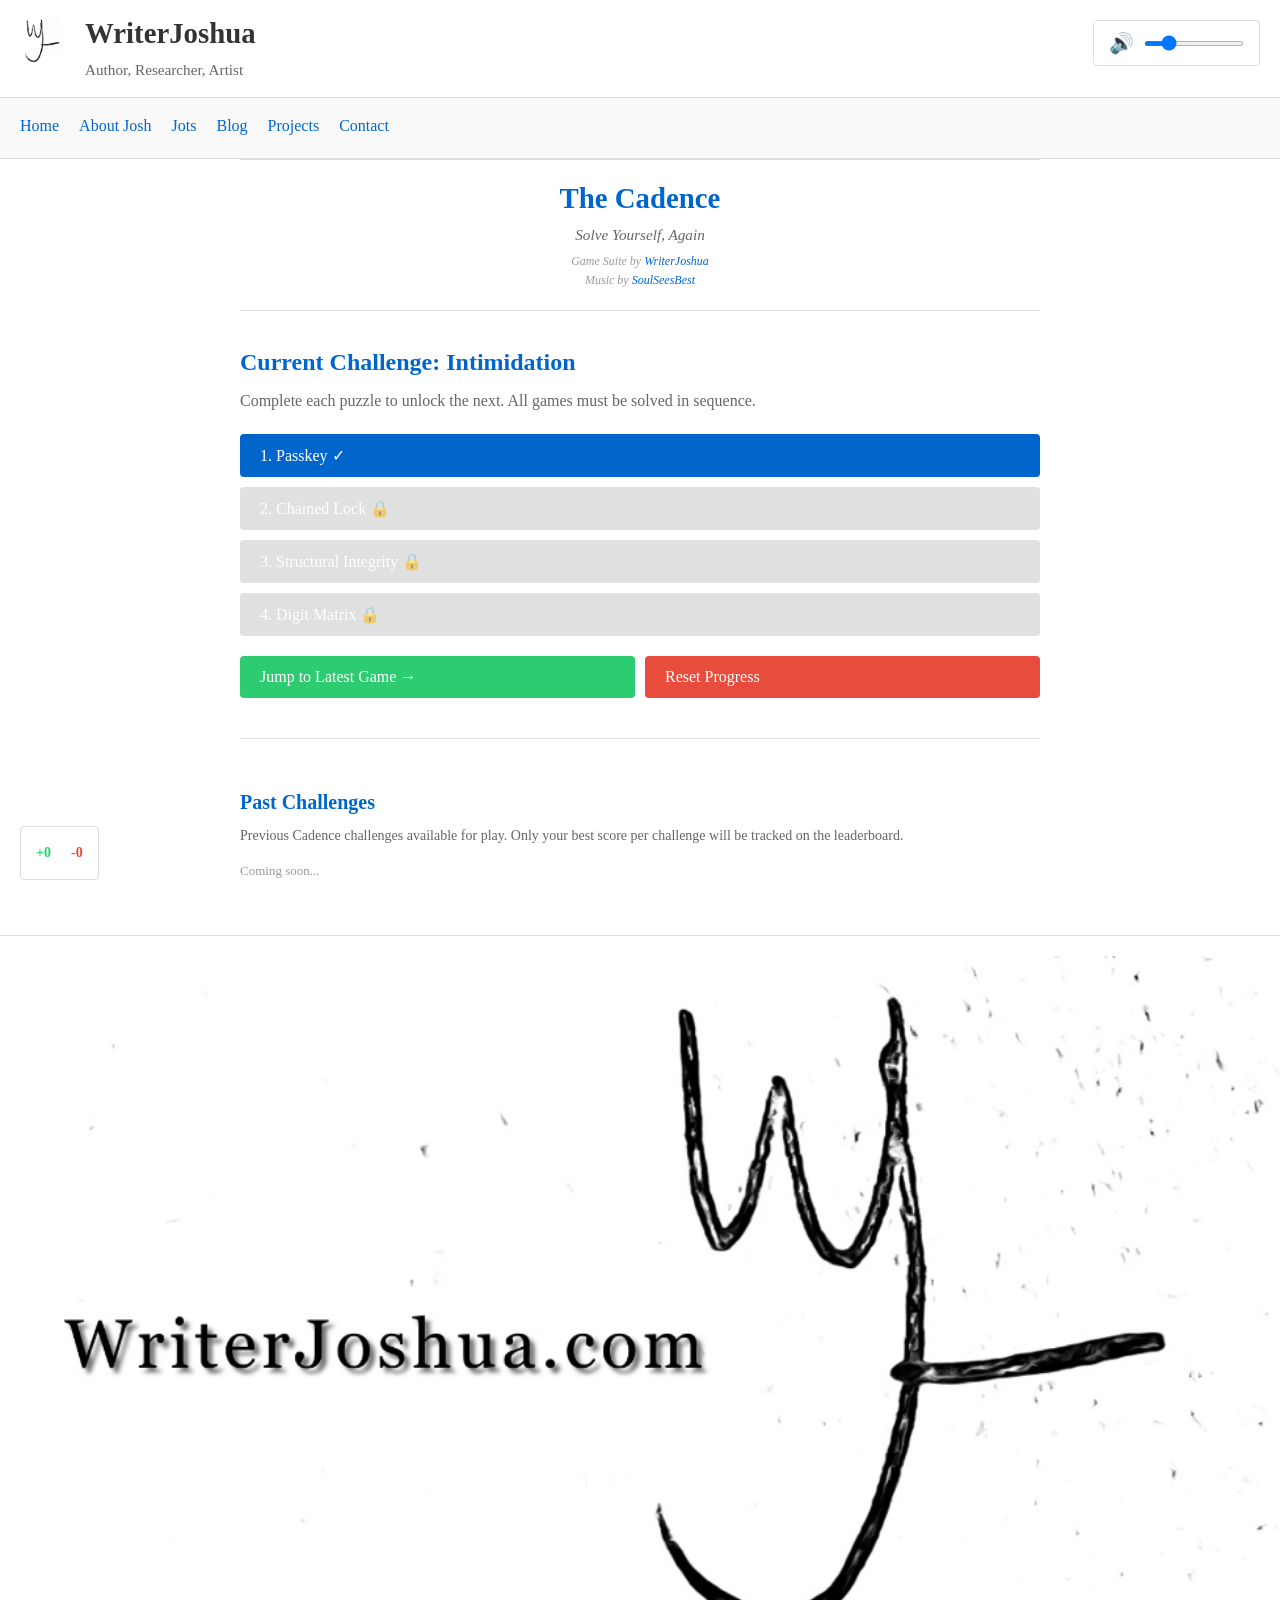
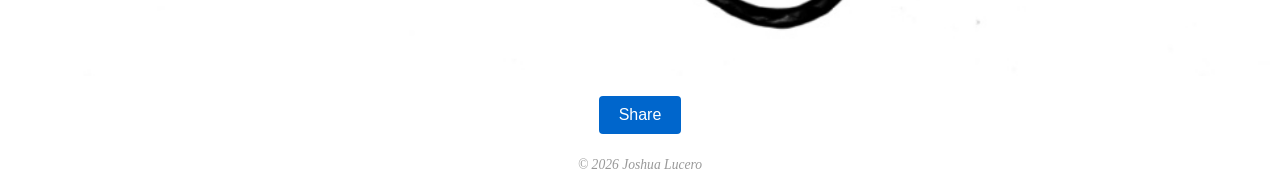
==== the-cadence/the-cadence.html @ 0d925781 "Update the-cadence.html" ====
<!DOCTYPE html>
<html lang="en">
<head>
  <meta charset="UTF-8">
  <meta name="viewport" content="width=device-width, initial-scale=1.0">
  <title>The Cadence - Solve Yourself, Again</title>
  <link rel="icon" href="data:image/svg+xml,<svg xmlns='http://www.w3.org/2000/svg' viewBox='0 0 100 100'><text y='75' font-size='75'>📚</text></svg>">
  <link rel="stylesheet" href="../assets/styles.css">
</head>
<body>
  <!-- STATIC HEADER -->
  <header>
    <a href="?page=home" class="header-link">
      <img src="../assets/media/writerjoshua.jpg" alt="WriterJoshua" class="profile-pic">
    </a>
    <div class="header-text">
      <h1>WriterJoshua</h1>
      <p>Author, Researcher, Artist</p>
    </div>
  </header>

  <!-- STATIC NAVIGATION -->
  <nav>
    <a href="../../" class="nav-link">Home</a>
    <a href="../../?page=about-josh" class="nav-link">About Josh</a>
    <a href="../../?page=jots" class="nav-link">Jots</a>
    <a href="../../?page=archive" class="nav-link">Blog</a>
    <a href="../../?page=projects" class="nav-link">Projects</a>
    <a href="../../?page=contact" class="nav-link">Contact</a>
  </nav>

  <!-- Volume Controls -->
  <div class="volume-controls">
    <button id="mute-btn" title="Toggle mute">🔊</button>
    <input type="range" id="volume-slider" min="0" max="100" value="20" title="Volume">
  </div>

  <!-- Score Indicator -->
  <div class="score-indicator">
    <div id="score-display">+0</div>
    <div id="error-display">-0</div>
  </div>

  <!-- MAIN CONTENT -->
  <main id="cadence-main">
    <div id="cadence-app">
    <!-- LANDING PAGE -->
    <div id="landing" class="screen">
      <div class="landing-header">
        <h1>The Cadence</h1>
        <p>Solve Yourself, Again</p>
        <p style="font-size: 12px; margin-top: 5px; color: var(--text-lighter);">Game Suite by <a href="the-cadence.md" target="_blank" style="color: var(--primary);">WriterJoshua</a></p>
        <p style="font-size: 12px; color: var(--text-lighter);">Music by <a href="https://soulseesbest.com" target="_blank" style="color: var(--primary);">SoulSeesBest</a></p>
      </div>
      
      <div class="container">
        <div class="volume-section">
          <h2>Current Challenge: Intimidation</h2>
          <p class="description">Complete each puzzle to unlock the next. All games must be solved in sequence.</p>
          <div id="game-list" class="game-list"></div>
          <div style="margin-top: 20px; display: flex; gap: 10px;">
            <button onclick="continueToNextGame()" class="game-button" style="flex: 1; background: #2ecc71;">Jump to Latest Game →</button>
            <button onclick="hardReset()" class="game-button" style="flex: 1; background: #e74c3c;">Reset Progress</button>
          </div>
        </div>
        
        <div class="archives-section">
          <h3>Past Challenges</h3>
          <p style="color: var(--text-light); font-size: 14px;">Previous Cadence challenges available for play. Only your best score per challenge will be tracked on the leaderboard.</p>
          <p style="color: #999; font-size: 13px;">Coming soon...</p>
        </div>
      </div>
    </div>

    <!-- GAME 1: WORDLE -->
    <div id="game-1" class="screen game-screen hidden">
      <div class="game-header">
        <button class="back-btn" onclick="showLanding()">← Back</button>
        <h2>Game 1: Passkey</h2>
      </div>
      
      <div class="container">
        <p class="game-description">Guess the 5 letter word in 6 attempts or less to continue. <em>Each incorrect guess deducts 25 points.</em></p>
        <div class="game-content">
          <div id="wordle-feedback" class="feedback"></div>
          <div id="wordle-attempts" class="attempts"></div>
          <div id="wordle-history" style="margin-bottom: 20px; padding: 15px; background: var(--bg-light); border-radius: var(--radius); min-height: 20px;"></div>
          <input type="text" id="wordle-input" class="game-input" placeholder="Type a word..." maxlength="5">
          <button id="wordle-submit" class="game-button">Submit</button>
        </div>
      </div>
    </div>

    <!-- GAME 2: WORD CHAIN -->
    <div id="game-2" class="screen game-screen hidden">
      <div class="game-header">
        <button class="back-btn" onclick="showLanding()">← Back</button>
        <h2>Game 2: Chained Lock</h2>
      </div>
      
      <div class="container">
        <p class="game-description">Connect the Passkey to the Final Word by guessing the next word in sequenced two-word phrases to continue. <em>Each incorrect guess deducts 25 points.</em></p>
        <div class="game-content">
          <div id="chain-display" class="chain-display-horizontal"></div>
          <div id="chain-feedback" class="feedback" style="margin-top: 20px;"></div>
          <input type="text" id="chain-input" class="game-input" placeholder="Guess the word...">
          <button id="chain-submit" class="game-button">Submit</button>
        </div>
      </div>
    </div>

    <!-- GAME 3: CRYPTOGRAM -->
    <div id="game-3" class="screen game-screen hidden">
      <div class="game-header">
        <button class="back-btn" onclick="showLanding()">← Back</button>
        <h2>Game 3: Structural Integrity</h2>
      </div>
      
      <div class="container">
        <p class="game-description">Fill in the missing words using the cryptographic key under each letter to continue. <em>Each incorrect guess deducts 25 points.</em></p>
        <div class="game-content">
          <div id="crypto-message" class="crypto-message"></div>
          
          <div id="crypto-grid" style="margin: 30px 0;"></div>
          
          <div class="crypto-solve-section">
            <p>Or type the full answer here:</p>
            <input type="text" id="crypto-solve-input" class="game-input" placeholder="Type the full message...">
          </div>
          
          <div id="crypto-feedback" class="feedback"></div>
          
          <button id="crypto-solve-btn" class="game-button">✓ Solve</button>
          <p style="text-align: center; margin-top: 10px;"><a href="#" onclick="handleCryptoSkip(); return false;" style="color: var(--primary); font-size: 14px;">Skip (-200 pts)</a></p>
        </div>
      </div>
    </div>

    <!-- GAME 4: SUDOKU -->
    <div id="game-4" class="screen game-screen hidden">
      <div class="game-header">
        <button class="back-btn" onclick="showLanding()">← Back</button>
        <h2>Game 4: Digit Matrix</h2>
      </div>
      
      <div class="container">
        <p class="game-description">Complete each series of 9x9 number puzzles to collect your final clue before you hit your stride.</p>
        <div class="game-content">
          <div id="sudoku-feedback" class="feedback"></div>
          <div id="sudoku-grid" class="sudoku-grid"></div>
          <button id="sudoku-submit" class="game-button">Submit</button>
        </div>
      </div>
    </div>

    <!-- FINAL SCREEN -->
    <div id="final-screen" class="screen hidden">
      <div class="game-header">
        <button class="back-btn" onclick="showLanding()">← Back</button>
        <h2>Solve the Cadence</h2>
      </div>
      
      <div class="container">
        <div id="final-stats" class="final-stats"></div>
        
        <div class="password-section">
          <h3>Enter Your Unlock Code</h3>
          <p>Combine Game 1 and The Current'mmyy'</p>
          <p>Password Is Case Sensitive</p>
          <input type="text" id="password-input" class="game-input" placeholder="cloud0226" style="font-size: 18px; letter-spacing: 2px;">
          <button id="password-submit" class="game-button">Verify</button>
          <div id="password-feedback" class="feedback"></div>
        </div>
        
        <div id="leaderboard-section" style="display: none;">
          <h3>Congratulations!</h3>
          <p>You've done it! The Cadence has been satisfied…for now.</p>
          <p style="font-size: 14px; margin-top: 20px;">Submit your email in the following Google Form to add your name to this month's leaderboard, and be notified with a chance to <em>Solve Yourself, Again.</em></p>
          <div style="display: flex; flex-direction: column; gap: 10px; margin-top: 20px;">
            <button id="leaderboard-submit" class="game-button" a href:"https://forms.gle/DFdKwSb244C4WEJy8">Submit Your Score</button></a>
            <a href="javascript:showLanding();" style="padding: 12px; text-align: center; background: var(--bg-light); color: var(--primary); border-radius: var(--radius); text-decoration: none; font-weight: 500;">Play Again</a>
            <a href="https://soulseesbest.com" target="_blank" style="padding: 12px; text-align: center; background: var(--bg-light); color: var(--primary); border-radius: var(--radius); text-decoration: none; font-weight: 500;">Follow the Music</a>
            <a href="the-cadence.md" target="_blank" style="padding: 12px; text-align: center; background: var(--bg-light); color: var(--primary); border-radius: var(--radius); text-decoration: none; font-weight: 500;">The Cadence: Codex</a>
          </div>
        </div>
      </div>
    </div>
  </main>

  <!-- STATIC FOOTER -->
  <footer>
    <img src="../assets/media/writerjoshua-banner.jpg" alt="WriterJoshua Banner" class="footer-banner" onerror="this.style.display='none';">
    <div class="footer-controls">
      <button class="share-btn" onclick="shareCurrentPage()">Share</button>
    </div>
    <p class="footer-copyright">&copy; 2026 Joshua Lucero</p>
  </footer>

  <!-- Scripts -->
  <script src="./cadence-data.js"></script>
  <script src="./cadence-script-game.js"></script>
  <script src="./cadence-script.js"></script>
</body>
</html>
---- assets/styles.css ----
/* ==========================================
   WRITERJOSHUA – MAIN STYLESHEET (with Cadence)
   ========================================== */

/* ===== CSS VARIABLES ===== */
:root {
  /* Colors – Light Mode */
  --primary: #0066cc;
  --primary-hover: #0052a3;
  --primary-light: #e6f2ff;
  
  --text: #333;
  --text-light: #666;
  --text-lighter: #999;
  
  --border: #ddd;
  --bg: #fff;
  --bg-light: #f9f9f9;
  --bg-code: #f4f4f4;
  
  --link-visited: #551a8b;
  
  /* Spacing */
  --sp-xs: 5px;
  --sp-sm: 10px;
  --sp-md: 15px;
  --sp-lg: 20px;
  --sp-xl: 40px;
  
  /* Typography */
  --ff-serif: Georgia, serif;
  --ff-mono: "Monaco", "Courier New", monospace;
  --lh: 1.6;
  
  /* Layout */
  --max-width: 800px;
  --radius: 4px;
  
  /* Transitions */
  --trans: 0.2s ease;
}

/* Dark mode color overrides */
@media (prefers-color-scheme: dark) {
  :root {
    --primary: #66b3ff;
    --primary-hover: #4d9eff;
    --primary-light: rgba(102, 179, 255, 0.15);
    
    --text: #e0e0e0;
    --text-light: #999;
    --text-lighter: #666;
    
    --border: #444;
    --bg: #1e1e1e;
    --bg-light: #2d2d2d;
    --bg-code: #2d2d2d;
    
    --link-visited: #b399d4;
  }
}

/* ===== RESET ===== */
* {
  margin: 0;
  padding: 0;
  box-sizing: border-box;
}

/* ===== BASE TYPOGRAPHY ===== */
body {
  font-family: var(--ff-serif);
  font-size: 16px;
  line-height: var(--lh);
  color: var(--text);
  background: var(--bg);
}

h1, h2, h3, h4, h5, h6 {
  font-weight: 600;
  line-height: 1.3;
  margin-top: 1.5em;
  margin-bottom: 0.5em;
}

h1 { font-size: 2em; }
h2 { font-size: 1.5em; }
h3 { font-size: 1.25em; }

p {
  margin-bottom: 1em;
}

/* ===== LINKS ===== */
a {
  color: var(--primary);
  text-decoration: none;
  transition: color var(--trans);
}

a:visited {
  color: var(--link-visited);
}

a:hover {
  text-decoration: underline;
}

a:focus-visible {
  outline: 2px solid var(--primary);
  outline-offset: 2px;
  border-radius: var(--radius);
}

/* ===== CODE ===== */
code {
  font-family: var(--ff-mono);
  font-size: 0.9em;
  background: var(--bg-code);
  color: var(--text);
  padding: 2px 6px;
  border-radius: var(--radius);
}

pre {
  background: var(--bg-code);
  color: var(--text);
  padding: var(--sp-lg);
  border-radius: var(--radius);
  overflow-x: auto;
  margin: 1em 0;
  line-height: 1.4;
}

pre code {
  background: none;
  padding: 0;
  font-size: 0.95em;
}

/* ===== LISTS ===== */
ul, ol {
  margin-left: 2em;
  margin-bottom: 1em;
}

li {
  margin-bottom: 0.5em;
}

/* ===== BLOCKQUOTES ===== */
blockquote {
  border-left: 4px solid var(--border);
  padding-left: 1em;
  margin: 1em 0;
  color: var(--text-light);
  font-style: italic;
}

/* ===== LAYOUT ===== */
html {
  height: 100%;
}

body {
  display: flex;
  flex-direction: column;
  min-height: 100vh;
}

header {
  flex-shrink: 0;
}

nav {
  flex-shrink: 0;
}

main {
  flex: 1;
  max-width: var(--max-width);
  width: 100%;
  margin: 0 auto;
  padding: var(--sp-lg);
}

footer {
  flex-shrink: 0;
  margin-top: auto;
}

/* ===== HEADER ===== */
header {
  display: flex;
  align-items: flex-start;
  gap: var(--sp-lg);
  padding: var(--sp-md);
  border-bottom: 1px solid var(--border);
}

header h1 {
  margin-top: 0;
  margin-bottom: 0.2em;
  font-size: 1.8em;
}

header p {
  margin: 0;
  color: var(--text-light);
  font-size: 0.95em;
}

.profile-pic {
  width: 50px;
  height: 50px;
  border-radius: var(--radius);
  object-fit: cover;
  flex-shrink: 0;
}

.header-link {
  display: block;
  border-radius: var(--radius);
}

.header-link:focus-visible {
  outline: 2px solid var(--primary);
  outline-offset: 2px;
}

/* ===== NAVIGATION ===== */
nav {
  background: var(--bg-light);
  border-bottom: 1px solid var(--border);
  padding: var(--sp-md) var(--sp-lg);
  display: flex;
  flex-wrap: wrap;
  gap: var(--sp-lg);
}

nav a {
  color: var(--primary);
  font-weight: 500;
  transition: all var(--trans);
  padding-bottom: 2px;
  border-bottom: 2px solid transparent;
}

nav a:hover,
nav a.active {
  border-bottom-color: var(--primary);
  text-decoration: none;
}

nav a:focus-visible {
  outline: 2px solid var(--primary);
  outline-offset: 4px;
}

/* ===== FOOTER ===== */
footer {
  margin-top: var(--sp-xl);
  padding-top: var(--sp-lg);
  border-top: 1px solid var(--border);
}

.footer-banner {
  width: 100%;
  height: auto;
  border-radius: var(--radius);
  display: block;
  margin-bottom: var(--sp-lg);
}

.footer-controls {
  text-align: center;
  margin: var(--sp-lg) 0;
}

.share-btn {
  background: var(--primary);
  color: #fff;
  border: none;
  padding: var(--sp-sm) var(--sp-lg);
  border-radius: var(--radius);
  cursor: pointer;
  font-size: 1em;
  font-weight: 500;
  transition: background var(--trans), transform var(--trans);
}

.share-btn:hover {
  background: var(--primary-hover);
}

.share-btn:active {
  transform: scale(0.98);
}

.share-btn:focus-visible {
  outline: 2px solid var(--primary);
  outline-offset: 2px;
}

.footer-copyright {
  text-align: center;
  font-size: 0.85em;
  font-style: italic;
  color: var(--text-lighter);
  margin: 0;
}

/* ===== JOTS ===== */
.jot {
  border: 1px solid var(--border);
  border-radius: var(--radius);
  padding: var(--sp-lg);
  margin-bottom: var(--sp-lg);
  background: var(--bg-light);
  transition: box-shadow var(--trans);
}

.jot:hover {
  box-shadow: 0 2px 8px rgba(0, 0, 0, 0.08);
}

.jot h2 {
  margin-top: 0;
  font-size: 1.3em;
}

.jot-meta {
  font-size: 0.85em;
  color: var(--text-lighter);
  margin: -0.5em 0 1em 0;
}

.jot-image {
  width: 100%;
  height: auto;
  border-radius: var(--radius);
  margin-top: var(--sp-md);
  display: block;
}

/* ===== ARCHIVE ===== */
.archive-image {
  width: 100%;
  height: auto;
  border-radius: var(--radius);
  margin: var(--sp-lg) 0;
  display: block;
}

.post-excerpt {
  margin: var(--sp-xs) 0 0 0;
  font-size: 0.95em;
  color: var(--text-light);
}

/* ===== PROJECTS ===== */
.projects-grid {
  display: grid;
  grid-template-columns: repeat(auto-fill, minmax(280px, 1fr));
  gap: var(--sp-lg);
  margin: var(--sp-xl) 0;
}

.project-card {
  border: 1px solid var(--border);
  border-radius: var(--radius);
  overflow: hidden;
  background: var(--bg);
  transition: transform var(--trans), box-shadow var(--trans);
}

.project-card:hover {
  transform: translateY(-4px);
  box-shadow: 0 8px 16px rgba(0, 0, 0, 0.12);
}

.project-card a {
  display: block;
  color: inherit;
  text-decoration: none;
}

.project-card a:focus-visible {
  outline: 2px solid var(--primary);
  outline-offset: -2px;
}

.project-image {
  width: 100%;
  height: 200px;
  object-fit: cover;
  display: block;
}

.project-card h2 {
  margin: var(--sp-md) var(--sp-md) 0 var(--sp-md);
  font-size: 1.2em;
}

.project-excerpt {
  padding: 0 var(--sp-md) var(--sp-md) var(--sp-md);
  font-size: 0.95em;
  color: var(--text-light);
}

.projects-image {
  width: 100%;
  height: auto;
  border-radius: var(--radius);
  margin: var(--sp-lg) 0;
  display: block;
}

/* ===== MARKDOWN IMAGES ===== */
#content img {
  max-width: 100%;
  height: auto;
  border-radius: var(--radius);
  margin: var(--sp-lg) 0;
  display: block;
}

@media (max-width: 768px) {
  #content img {
    margin: var(--sp-md) 0;
  }
}

@media (max-width: 480px) {
  #content img {
    margin: var(--sp-sm) 0;
  }
}

/* ===== UTILITIES ===== */
.error {
  background: rgba(211, 47, 47, 0.1);
  border-left: 4px solid #d32f2f;
  color: #d32f2f;
  padding: var(--sp-lg);
  border-radius: var(--radius);
  margin: var(--sp-lg) 0;
}

/* ===== ACCESSIBILITY ===== */
@media (prefers-reduced-motion: reduce) {
  * {
    animation-duration: 0.01ms !important;
    animation-iteration-count: 1 !important;
    transition-duration: 0.01ms !important;
  }
}

/* ===== CONTENT IMAGES (Markdown) ===== */
#content img {
  max-width: 100%;
  height: auto;
  border-radius: var(--radius);
  margin: var(--sp-lg) 0;
  display: block;
}

#content img:first-child {
  margin-top: 0;
}

/* ===== POST METADATA ===== */
.post-meta {
  color: var(--text-light);
  font-size: 0.95em;
  font-style: italic;
  margin: -0.5em 0 1em 0;
}

.post-image {
  max-width: 100%;
  height: auto;
  border-radius: var(--radius);
  margin: var(--sp-lg) 0;
  display: block;
}

.post-excerpt {
  color: var(--text-light);
  font-size: 1em;
  margin: var(--sp-md) 0;
}

/* ===== RESPONSIVE DESIGN ===== */

/* Tablet (768px and below) */
@media (max-width: 768px) {
  body {
    font-size: 15px;
  }

  header {
    flex-direction: column;
    align-items: center;
    text-align: center;
    gap: var(--sp-md);
  }

  header h1 {
    font-size: 1.5em;
  }

  nav {
    justify-content: center;
    gap: var(--sp-md);
    padding: var(--sp-md);
  }

  nav a {
    font-size: 0.9em;
  }

  h1 { font-size: 1.6em; }
  h2 { font-size: 1.25em; }

  #content, main {
    padding: var(--sp-md);
  }

  .jot {
    padding: var(--sp-md);
  }

  .projects-grid {
    grid-template-columns: 1fr;
    gap: var(--sp-md);
  }

  .project-card h2 {
    margin: var(--sp-sm) var(--sp-sm) 0 var(--sp-sm);
  }

  .project-excerpt {
    padding: 0 var(--sp-sm) var(--sp-sm) var(--sp-sm);
  }
}

/* Mobile (480px and below) */
@media (max-width: 480px) {
  body {
    font-size: 14px;
  }

  header {
    padding: var(--sp-sm);
  }

  header h1 {
    font-size: 1.3em;
  }

  header p {
    font-size: 0.9em;
  }

  .profile-pic {
    width: 40px;
    height: 40px;
  }

  nav {
    gap: var(--sp-sm);
    padding: var(--sp-sm);
  }

  nav a {
    font-size: 0.8em;
    padding-bottom: 1px;
  }

  h1 { font-size: 1.4em; }
  h2 { font-size: 1.1em; }

  #content, main {
    padding: var(--sp-sm);
  }

  code {
    font-size: 0.85em;
  }

  pre {
    padding: var(--sp-md);
    font-size: 0.85em;
  }

  .jot {
    padding: var(--sp-sm);
    margin-bottom: var(--sp-md);
  }

  .footer-banner {
    margin-bottom: var(--sp-md);
  }

  .share-btn {
    padding: var(--sp-sm) var(--sp-md);
    font-size: 0.9em;
  }
}

/* ===== THE CADENCE GAME STYLES ===== */
/* Added for /the-cadence/ integration */

#cadence-app {
  max-width: 100%;
}

.screen {
  animation: fadeIn 0.3s ease-in;
}

.hidden {
  display: none !important;
}

@keyframes fadeIn {
  from {
    opacity: 0;
    transform: translateY(10px);
  }
  to {
    opacity: 1;
    transform: translateY(0);
  }
}

/* Landing Page */
#landing {
  padding: 0;
}

.landing-header {
  padding: 20px 0;
  text-align: center;
  border-top: 1px solid var(--border);
  border-bottom: 1px solid var(--border);
  margin-bottom: 20px;
}

.landing-header h1 {
  font-size: 1.8em;
  margin: 0 0 5px 0;
  color: var(--primary);
}

.landing-header p {
  margin: 0;
  font-style: italic;
  color: var(--text-light);
  font-size: 0.95em;
}

.volume-controls {
  position: fixed;
  top: 20px;
  right: 20px;
  display: flex;
  align-items: center;
  gap: 10px;
  background: var(--bg);
  padding: 10px 15px;
  border: 1px solid var(--border);
  border-radius: var(--radius);
  z-index: 1000;
}

#mute-btn {
  background: none;
  border: none;
  font-size: 20px;
  cursor: pointer;
}

#volume-slider {
  width: 100px;
  height: 5px;
  cursor: pointer;
}

#cadence-main {
  flex: 1;
  padding: 0;
}

.volume-section {
  margin-bottom: 40px;
}

.volume-section h2 {
  color: var(--primary);
  margin-bottom: 10px;
  margin-top: 1.5em;
}

.volume-section .description {
  color: var(--text-light);
  margin-bottom: 20px;
}

.game-list {
  display: grid;
  gap: 10px;
}

.game-button {
  padding: 12px 20px;
  background: var(--primary);
  color: #fff;
  border: none;
  border-radius: var(--radius);
  cursor: pointer;
  font-size: 16px;
  font-weight: 500;
  transition: all 0.2s;
  text-align: left;
  font-family: var(--ff-serif);
}

.game-button:hover:not(:disabled) {
  background: var(--primary-hover);
  transform: translateX(5px);
}

.game-button:disabled {
  background: #ccc;
  cursor: not-allowed;
  opacity: 0.6;
}

.archives-section {
  margin-top: 40px;
  padding-top: 20px;
  border-top: 1px solid var(--border);
}

.archives-section h3 {
  color: var(--primary);
  margin-bottom: 10px;
}

/* Game Screens */
.game-screen {
  padding: 0;
}

.game-header {
  background: var(--bg-light);
  padding: 20px;
  display: flex;
  align-items: center;
  gap: 20px;
  border-bottom: 1px solid var(--border);
}

.back-btn {
  background: var(--primary);
  border: none;
  color: #fff;
  padding: 8px 16px;
  border-radius: var(--radius);
  cursor: pointer;
  font-size: 14px;
  transition: background 0.2s;
  font-family: var(--ff-serif);
}

.back-btn:hover {
  background: var(--primary-hover);
}

.game-header h2 {
  margin: 0;
  flex: 1;
}

.game-description {
  color: var(--text-light);
  margin-bottom: 20px;
  font-size: 14px;
  font-style: italic;
}

.game-content {
  padding: 20px;
}

.game-input {
  width: 100%;
  padding: 10px;
  border: 1px solid var(--border);
  border-radius: var(--radius);
  font-size: 16px;
  margin-bottom: 15px;
  font-family: var(--ff-serif);
}

.game-input:focus {
  outline: none;
  border-color: var(--primary);
  box-shadow: 0 0 0 2px rgba(0, 102, 204, 0.1);
}

.feedback {
  padding: 12px;
  margin-bottom: 15px;
  border-radius: var(--radius);
  font-weight: 500;
  min-height: 20px;
}

.feedback.correct {
  background: #d4edda;
  color: #155724;
  border: 1px solid #c3e6cb;
}

.feedback.error {
  background: #f8d7da;
  color: #721c24;
  border: 1px solid #f5c6cb;
}

.attempts,
.progress {
  color: var(--text-light);
  font-size: 14px;
  margin-bottom: 15px;
}

/* Score Display */
.score-indicator {
  position: fixed;
  bottom: 20px;
  left: 20px;
  display: flex;
  gap: 20px;
  padding: 15px;
  background: var(--bg);
  border: 1px solid var(--border);
  border-radius: var(--radius);
  font-size: 14px;
  z-index: 999;
}

#score-display {
  color: #2ecc71;
  font-weight: 600;
}

#error-display {
  color: #e74c3c;
  font-weight: 600;
}

/* Word Chain */
.chain-display {
  display: flex;
  align-items: center;
  justify-content: center;
  gap: 10px;
  margin-bottom: 30px;
  flex-wrap: wrap;
}

.chain-word {
  background: var(--primary);
  color: #fff;
  padding: 10px 15px;
  border-radius: var(--radius);
  font-weight: 600;
}

#chain-display {
  background: #fff;
  border: 2px solid var(--primary);
  padding: 10px 15px;
  border-radius: var(--radius);
  font-weight: 600;
  min-width: 100px;
  text-align: center;
  font-size: 18px;
  letter-spacing: 2px;
}

.arrow {
  color: var(--primary);
  font-weight: bold;
}

.chain-display-horizontal {
  display: flex;
  align-items: center;
  justify-content: center;
  gap: 12px;
  flex-wrap: wrap;
  padding: 20px;
  background: var(--bg-light);
  border-radius: var(--radius);
  margin-bottom: 20px;
}

.chain-item {
  padding: 10px 15px;
  border-radius: 4px;
  font-weight: 600;
  font-size: 16px;
  min-width: 80px;
  text-align: center;
}

.chain-completed {
  background: var(--primary);
  color: white;
}

.chain-current {
  background: #f39c12;
  color: white;
  border: 2px solid var(--primary);
}

.chain-future {
  background: #ddd;
  color: var(--text-light);
}

/* Cryptogram */
#crypto-message {
  background: var(--bg-light);
  padding: 30px 20px;
  border: 1px solid var(--border);
  border-radius: var(--radius);
  text-align: center;
  display: flex;
  flex-wrap: wrap;
  align-items: flex-end;
  justify-content: center;
  gap: 20px;
  min-height: 140px;
}

.crypto-block {
  display: inline-block;
  width: 36px;
  height: 44px;
  border: none;
  border-bottom: 3px solid var(--primary);
  text-align: center;
  line-height: 44px;
  font-size: 22px;
  font-weight: bold;
  font-family: var(--ff-mono);
  color: var(--primary);
  background: white;
  cursor: pointer;
  transition: all 0.1s;
}

.crypto-block:focus {
  outline: 2px solid var(--primary);
  outline-offset: 2px;
  border-radius: 2px;
}

.crypto-block.correct-letter {
  background: #d4edda;
  color: #155724;
  border-color: #28a745;
}

.crypto-block.error-letter {
  background: #f8d7da;
  border-color: #dc3545;
  animation: shake 0.3s;
}

.crypto-solve-section {
  background: var(--bg-light);
  padding: 15px;
  border-radius: var(--radius);
  margin-bottom: 20px;
}

.crypto-solve-section p {
  margin-bottom: 10px;
  color: var(--text-light);
  font-size: 14px;
}

#crypto-solve-btn {
  width: 100%;
  padding: 12px;
  border: none;
  border-radius: var(--radius);
  cursor: pointer;
  font-weight: 500;
  font-family: var(--ff-serif);
  transition: all 0.2s;
  background: var(--primary);
  color: #fff;
}

#crypto-solve-btn:hover:not(:disabled) {
  background: var(--primary-hover);
}

/* Sudoku */
#sudoku-grid {
  display: grid;
  grid-template-columns: repeat(9, 1fr);
  gap: 0;
  background: var(--text);
  padding: 2px;
  margin-bottom: 20px;
  border: 3px solid var(--text);
  width: 100%;
  max-width: 400px;
  margin-left: auto;
  margin-right: auto;
}

.sudoku-cell {
  width: 100%;
  aspect-ratio: 1;
  padding: 0;
  border: 1px solid #ccc;
  text-align: center;
  font-size: 18px;
  font-weight: 600;
  background: var(--bg);
  color: var(--primary);
  font-family: var(--ff-mono);
}

.sudoku-cell.puzzle-cell {
  background: var(--bg-light);
  color: var(--text);
  font-weight: 700;
}

.sudoku-cell:focus {
  outline: 2px solid var(--primary);
  outline-offset: -1px;
}

.sudoku-cell.correct {
  background: #d4edda;
  color: #155724;
}

.sudoku-cell.error {
  background: #f8d7da;
  animation: shake 0.3s;
}

.sudoku-cell.border-right {
  border-right: 3px solid var(--text);
}

.sudoku-cell.border-bottom {
  border-bottom: 3px solid var(--text);
}

@keyframes shake {
  0%, 100% { transform: translateX(0); }
  25% { transform: translateX(-5px); }
  75% { transform: translateX(5px); }
}

/* Final Screen */
#final-screen {
  padding: 0;
}

.final-stats {
  background: var(--bg-light);
  padding: 20px;
  border-top: 1px solid var(--border);
  border-bottom: 1px solid var(--border);
}

.final-stats h2 {
  color: var(--primary);
  margin-bottom: 15px;
}

.final-stats p {
  margin: 10px 0;
}

.final-stats hr {
  border: none;
  border-top: 1px solid var(--border);
  margin: 15px 0;
}

.password-section {
  padding: 20px;
}

.password-section h3 {
  color: var(--primary);
  margin-bottom: 10px;
  margin-top: 1.5em;
}

.password-section p {
  color: var(--text-light);
  margin-bottom: 15px;
  font-size: 14px;
}

#leaderboard-section {
  padding: 20px;
  border-top: 1px solid var(--border);
  text-align: center;
}

#leaderboard-section h3 {
  color: var(--primary);
  margin-top: 1.5em;
}

#leaderboard-submit {
  background: #2ecc71;
  color: #fff;
}

#leaderboard-submit:hover:not(:disabled) {
  background: #27ae60;
}

/* Responsive */
@media (max-width: 768px) {
  .volume-controls {
    top: 10px;
    right: 10px;
    font-size: 14px;
  }

  #volume-slider {
    width: 70px;
  }

  .game-header {
    flex-direction: column;
    align-items: flex-start;
  }

  .chain-display {
    gap: 8px;
  }

  .crypto-buttons {
    grid-template-columns: 1fr;
  }

  .crypto-block {
    width: 28px;
    height: 36px;
    line-height: 36px;
    font-size: 20px;
    margin: 0 3px;
  }

  #crypto-message {
    font-size: 20px;
    letter-spacing: 4px;
    padding: 20px 10px;
  }

  #sudoku-grid {
    max-width: 100%;
  }

  .score-indicator {
    bottom: 10px;
    left: 10px;
    flex-direction: column;
    gap: 10px;
  }
}
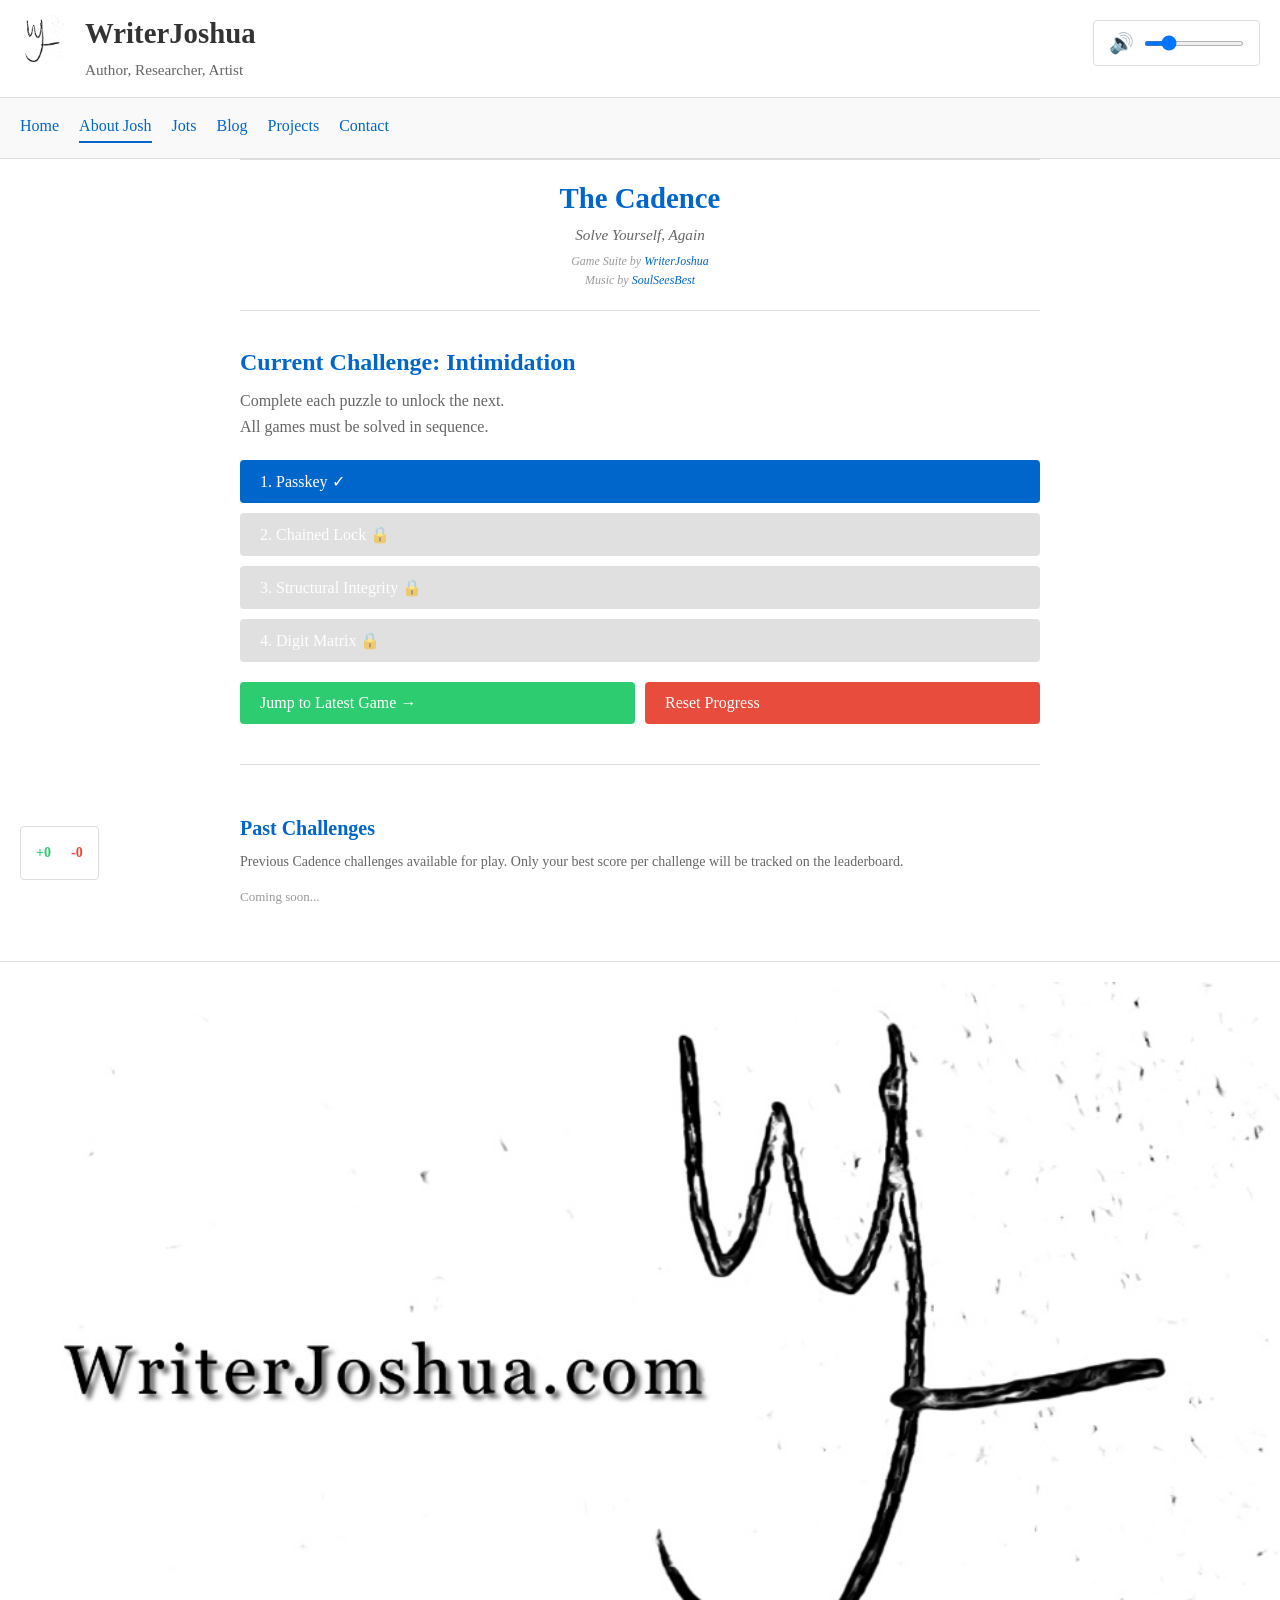
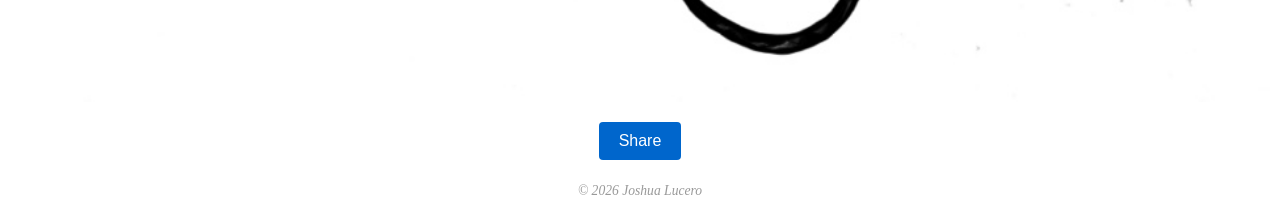
==== commit 8a9b5bb1: "Update the-cadence.html" ====
--- a/the-cadence/the-cadence.html
+++ b/the-cadence/the-cadence.html
@@ -10,7 +10,7 @@
 <body>
   <!-- STATIC HEADER -->
   <header>
-    <a href="?page=home" class="header-link">
+    <a href="index.html?page=home" class="header-link">
       <img src="../assets/media/writerjoshua.jpg" alt="WriterJoshua" class="profile-pic">
     </a>
     <div class="header-text">
@@ -21,14 +21,19 @@
 
   <!-- STATIC NAVIGATION -->
   <nav>
-    <a href="../../" class="nav-link">Home</a>
-    <a href="../../?page=about-josh" class="nav-link">About Josh</a>
-    <a href="../../?page=jots" class="nav-link">Jots</a>
-    <a href="../../?page=archive" class="nav-link">Blog</a>
-    <a href="../../?page=projects" class="nav-link">Projects</a>
-    <a href="../../?page=contact" class="nav-link">Contact</a>
+    <a href="/index.html?page=home" class="nav-link">Home</a>
+    <a href="index.html?page=about-josh" class="nav-link">About Josh</a>
+    <a href="/index.html?page=jots" class="nav-link">Jots</a>
+    <a href="/index.html?page=archive" class="nav-link">Blog</a>
+    <a href="/index.html?page=projects" class="nav-link">Projects</a>
+    <a href="/index.html?page=contact" class="nav-link">Contact</a>
   </nav>
-
+  
+ <!-- Scripts -->
+  <script src="./cadence-data.js"></script>
+  <script src="./cadence-script-game.js"></script>
+  <script src="./cadence-script.js"></script>
+  
   <!-- Volume Controls -->
   <div class="volume-controls">
     <button id="mute-btn" title="Toggle mute">🔊</button>
@@ -49,14 +54,14 @@
       <div class="landing-header">
         <h1>The Cadence</h1>
         <p>Solve Yourself, Again</p>
-        <p style="font-size: 12px; margin-top: 5px; color: var(--text-lighter);">Game Suite by <a href="the-cadence.md" target="_blank" style="color: var(--primary);">WriterJoshua</a></p>
-        <p style="font-size: 12px; color: var(--text-lighter);">Music by <a href="https://soulseesbest.com" target="_blank" style="color: var(--primary);">SoulSeesBest</a></p>
+        <p style="font-size: 12px; margin-top: 5px; color: var(--text-lighter);">Game Suite by <a href="index.html?page=the-cadence.md" target="_blank" style="color: var(--primary);">WriterJoshua</a></p>
+        <p style="font-size: 12px; color: var(--text-lighter);">Music by <a href="index.html?page=soulseesbest" target="_blank" style="color: var(--primary);">SoulSeesBest</a></p>
       </div>
       
       <div class="container">
         <div class="volume-section">
           <h2>Current Challenge: Intimidation</h2>
-          <p class="description">Complete each puzzle to unlock the next. All games must be solved in sequence.</p>
+          <p class="description">Complete each puzzle to unlock the next. <br>All games must be solved in sequence.</p>
           <div id="game-list" class="game-list"></div>
           <div style="margin-top: 20px; display: flex; gap: 10px;">
             <button onclick="continueToNextGame()" class="game-button" style="flex: 1; background: #2ecc71;">Jump to Latest Game →</button>
@@ -85,7 +90,7 @@
           <div id="wordle-feedback" class="feedback"></div>
           <div id="wordle-attempts" class="attempts"></div>
           <div id="wordle-history" style="margin-bottom: 20px; padding: 15px; background: var(--bg-light); border-radius: var(--radius); min-height: 20px;"></div>
-          <input type="text" id="wordle-input" class="game-input" placeholder="Type a word..." maxlength="5">
+          <input type="text" id="wordle-input" class="game-input" placeholder="Type a 5 letter word..." maxlength="5" onkeypress="if(event.key==='Enter')handleWordleGuess();">
           <button id="wordle-submit" class="game-button">Submit</button>
         </div>
       </div>
@@ -103,7 +108,7 @@
         <div class="game-content">
           <div id="chain-display" class="chain-display-horizontal"></div>
           <div id="chain-feedback" class="feedback" style="margin-top: 20px;"></div>
-          <input type="text" id="chain-input" class="game-input" placeholder="Guess the word...">
+          <input type="text" id="chain-input" class="game-input" placeholder="Guess the next word..." onkeypress="if(event.key==='Enter')handleChainGuess();">
           <button id="chain-submit" class="game-button">Submit</button>
         </div>
       </div>
@@ -117,16 +122,11 @@
       </div>
       
       <div class="container">
-        <p class="game-description">Fill in the missing words using the cryptographic key under each letter to continue. <em>Each incorrect guess deducts 25 points.</em></p>
+        <p class="game-description">Fill in the missing letters using the cryptographic key. <em>Each incorrect guess deducts 25 points.</em></p>
         <div class="game-content">
           <div id="crypto-message" class="crypto-message"></div>
           
           <div id="crypto-grid" style="margin: 30px 0;"></div>
-          
-          <div class="crypto-solve-section">
-            <p>Or type the full answer here:</p>
-            <input type="text" id="crypto-solve-input" class="game-input" placeholder="Type the full message...">
-          </div>
           
           <div id="crypto-feedback" class="feedback"></div>
           
@@ -157,31 +157,30 @@
     <div id="final-screen" class="screen hidden">
       <div class="game-header">
         <button class="back-btn" onclick="showLanding()">← Back</button>
-        <h2>Solve the Cadence</h2>
+        <h2>The Cadence Solve</h2>
       </div>
-      
-      <div class="container">
-        <div id="final-stats" class="final-stats"></div>
-        
-        <div class="password-section">
-          <h3>Enter Your Unlock Code</h3>
-          <p>Combine Game 1 and The Current'mmyy'</p>
-          <p>Password Is Case Sensitive</p>
-          <input type="text" id="password-input" class="game-input" placeholder="cloud0226" style="font-size: 18px; letter-spacing: 2px;">
-          <button id="password-submit" class="game-button">Verify</button>
-          <div id="password-feedback" class="feedback"></div>
-        </div>
         
         <div id="leaderboard-section" style="display: none;">
           <h3>Congratulations!</h3>
           <p>You've done it! The Cadence has been satisfied…for now.</p>
           <p style="font-size: 14px; margin-top: 20px;">Submit your email in the following Google Form to add your name to this month's leaderboard, and be notified with a chance to <em>Solve Yourself, Again.</em></p>
           <div style="display: flex; flex-direction: column; gap: 10px; margin-top: 20px;">
-            <button id="leaderboard-submit" class="game-button" a href:"https://forms.gle/DFdKwSb244C4WEJy8">Submit Your Score</button></a>
+            <button id="leaderboard-submit" class="game-button">Submit Your Score</button>
             <a href="javascript:showLanding();" style="padding: 12px; text-align: center; background: var(--bg-light); color: var(--primary); border-radius: var(--radius); text-decoration: none; font-weight: 500;">Play Again</a>
             <a href="https://soulseesbest.com" target="_blank" style="padding: 12px; text-align: center; background: var(--bg-light); color: var(--primary); border-radius: var(--radius); text-decoration: none; font-weight: 500;">Follow the Music</a>
             <a href="the-cadence.md" target="_blank" style="padding: 12px; text-align: center; background: var(--bg-light); color: var(--primary); border-radius: var(--radius); text-decoration: none; font-weight: 500;">The Cadence: Codex</a>
           </div>
+          
+      <div class="container">
+        <div class="password-section">
+          <h3>Enter Your Unlock Code</h3>
+          <p>Combine Game 1 and Game 4 results.</p>
+          <input type="text" id="password-input" class="game-input" placeholder="Enter unlock code..." style="font-size: 18px; letter-spacing: 2px;">
+          <button id="password-submit" class="game-button">Verify</button>
+          <div id="password-feedback" class="feedback"></div>
+        </div>
+        
+        <div id="final-stats" class="final-stats" style="display: none;"></div>
         </div>
       </div>
     </div>
@@ -195,10 +194,5 @@
     </div>
     <p class="footer-copyright">&copy; 2026 Joshua Lucero</p>
   </footer>
-
-  <!-- Scripts -->
-  <script src="./cadence-data.js"></script>
-  <script src="./cadence-script-game.js"></script>
-  <script src="./cadence-script.js"></script>
 </body>
-</html>+</html>
--- a/assets/styles.css
+++ b/assets/styles.css
@@ -950,36 +950,38 @@
   min-height: 140px;
 }
 
-.crypto-block {
-  display: inline-block;
-  width: 36px;
+.crypto-letter-box {
+  width: 40px;
   height: 44px;
-  border: none;
-  border-bottom: 3px solid var(--primary);
+  border: 2px solid var(--border);
+  border-radius: 4px;
   text-align: center;
-  line-height: 44px;
-  font-size: 22px;
-  font-weight: bold;
+  font-size: 18px;
+  font-weight: 700;
   font-family: var(--ff-mono);
-  color: var(--primary);
+  text-transform: uppercase;
+  cursor: text;
   background: white;
-  cursor: pointer;
-  transition: all 0.1s;
-}
-
-.crypto-block:focus {
-  outline: 2px solid var(--primary);
-  outline-offset: 2px;
-  border-radius: 2px;
-}
-
-.crypto-block.correct-letter {
+}
+
+.crypto-letter-box:focus {
+  outline: none;
+  border-color: var(--primary);
+  box-shadow: 0 0 0 2px rgba(0, 102, 204, 0.1);
+}
+
+.crypto-letter-box:disabled {
+  background: var(--bg-light);
+  cursor: default;
+  border-color: var(--text-light);
+}
+
+.crypto-letter-box.correct {
   background: #d4edda;
-  color: #155724;
   border-color: #28a745;
 }
 
-.crypto-block.error-letter {
+.crypto-letter-box.error {
   background: #f8d7da;
   border-color: #dc3545;
   animation: shake 0.3s;
@@ -1043,6 +1045,17 @@
   font-family: var(--ff-mono);
 }
 
+/* Hide number input spinner */
+.sudoku-cell::-webkit-outer-spin-button,
+.sudoku-cell::-webkit-inner-spin-button {
+  -webkit-appearance: none;
+  margin: 0;
+}
+
+.sudoku-cell[type=number] {
+  -moz-appearance: textfield;
+}
+
 .sudoku-cell.puzzle-cell {
   background: var(--bg-light);
   color: var(--text);
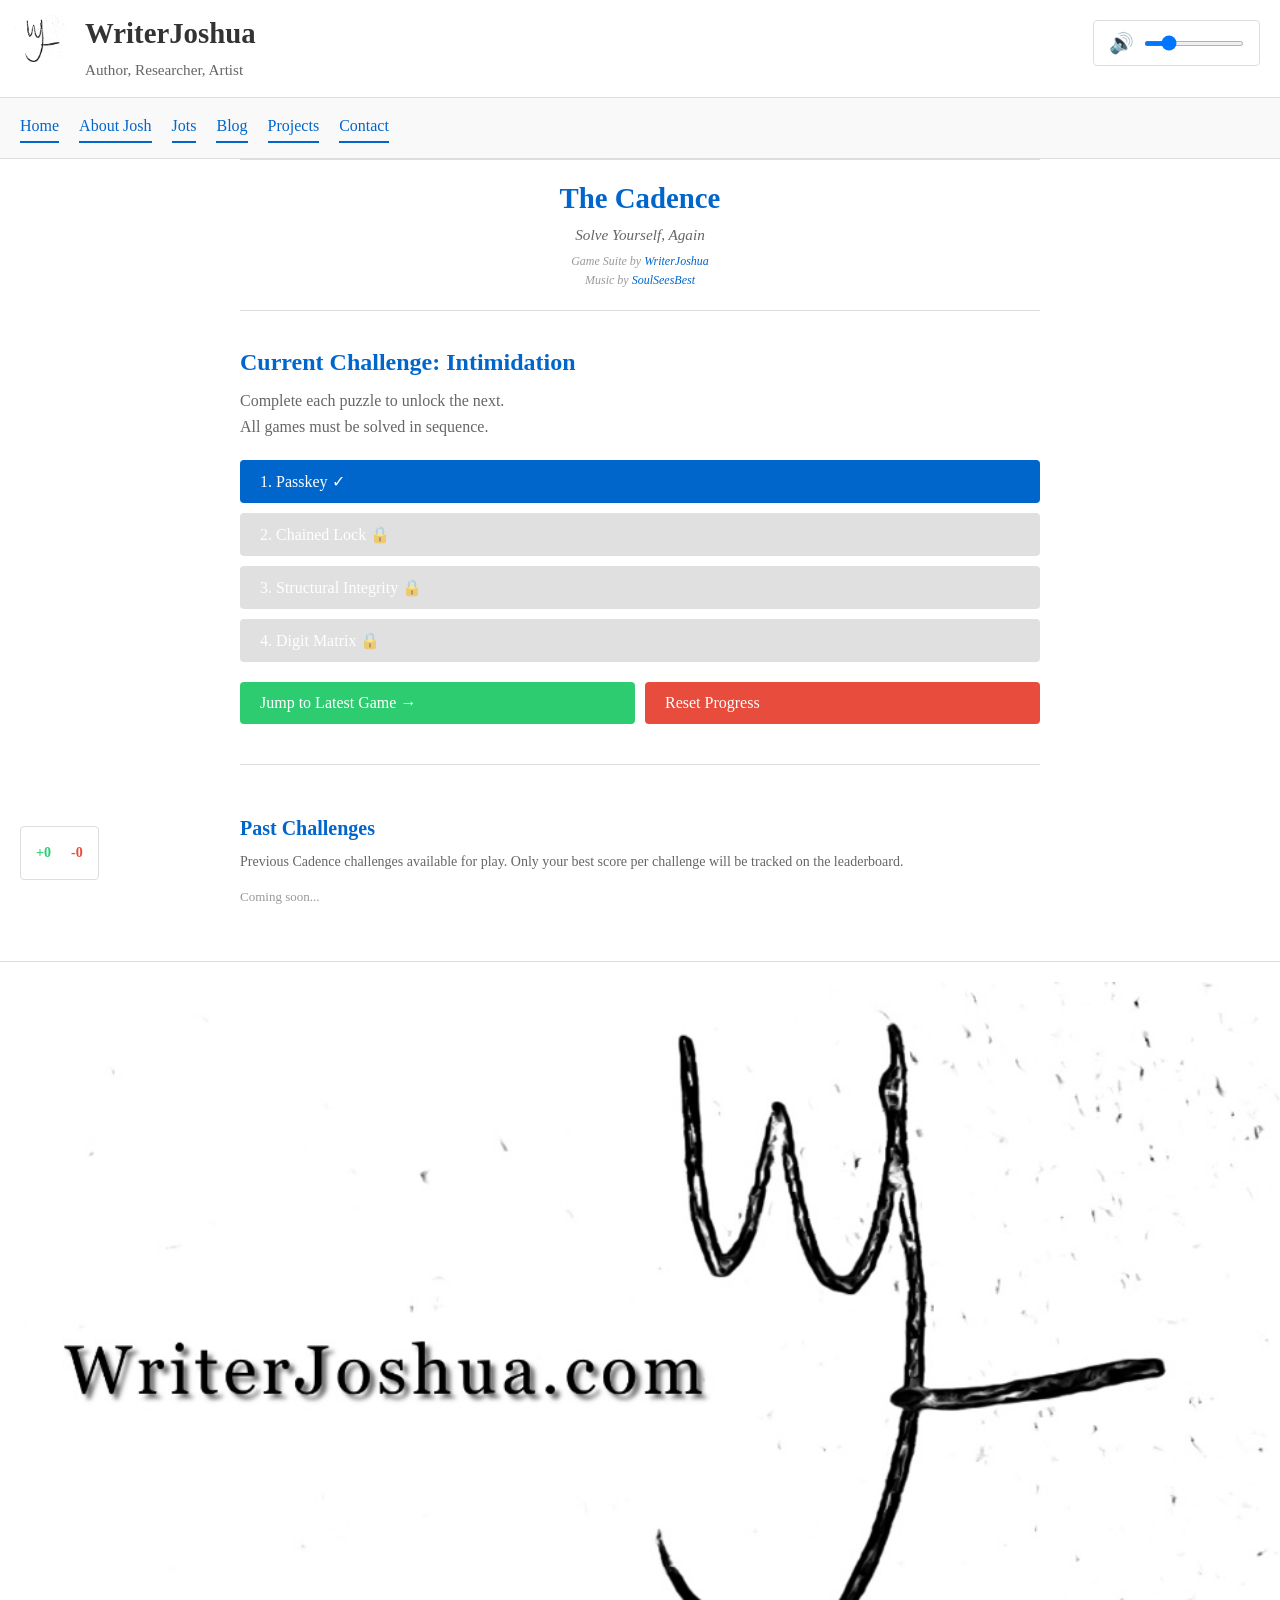
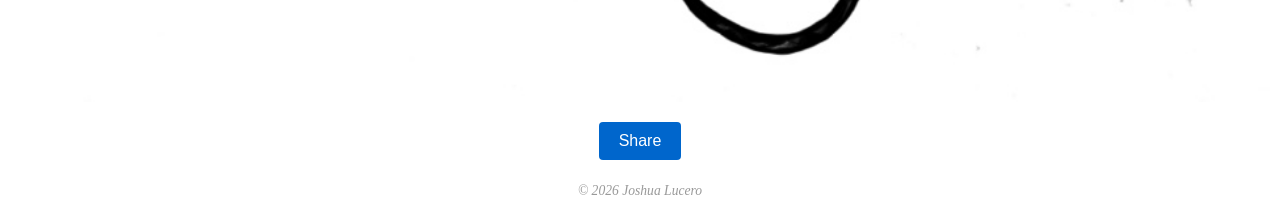
==== commit bf0a836f: "Update the-cadence.html" ====
--- a/the-cadence/the-cadence.html
+++ b/the-cadence/the-cadence.html
@@ -21,12 +21,12 @@
 
   <!-- STATIC NAVIGATION -->
   <nav>
-    <a href="/index.html?page=home" class="nav-link">Home</a>
+    <a href="index.html?page=home" class="nav-link">Home</a>
     <a href="index.html?page=about-josh" class="nav-link">About Josh</a>
-    <a href="/index.html?page=jots" class="nav-link">Jots</a>
-    <a href="/index.html?page=archive" class="nav-link">Blog</a>
-    <a href="/index.html?page=projects" class="nav-link">Projects</a>
-    <a href="/index.html?page=contact" class="nav-link">Contact</a>
+    <a href="index.html?page=jots" class="nav-link">Jots</a>
+    <a href="index.html?page=archive" class="nav-link">Blog</a>
+    <a href="index.html?page=projects" class="nav-link">Projects</a>
+    <a href="index.html?page=contact" class="nav-link">Contact</a>
   </nav>
   
  <!-- Scripts -->
